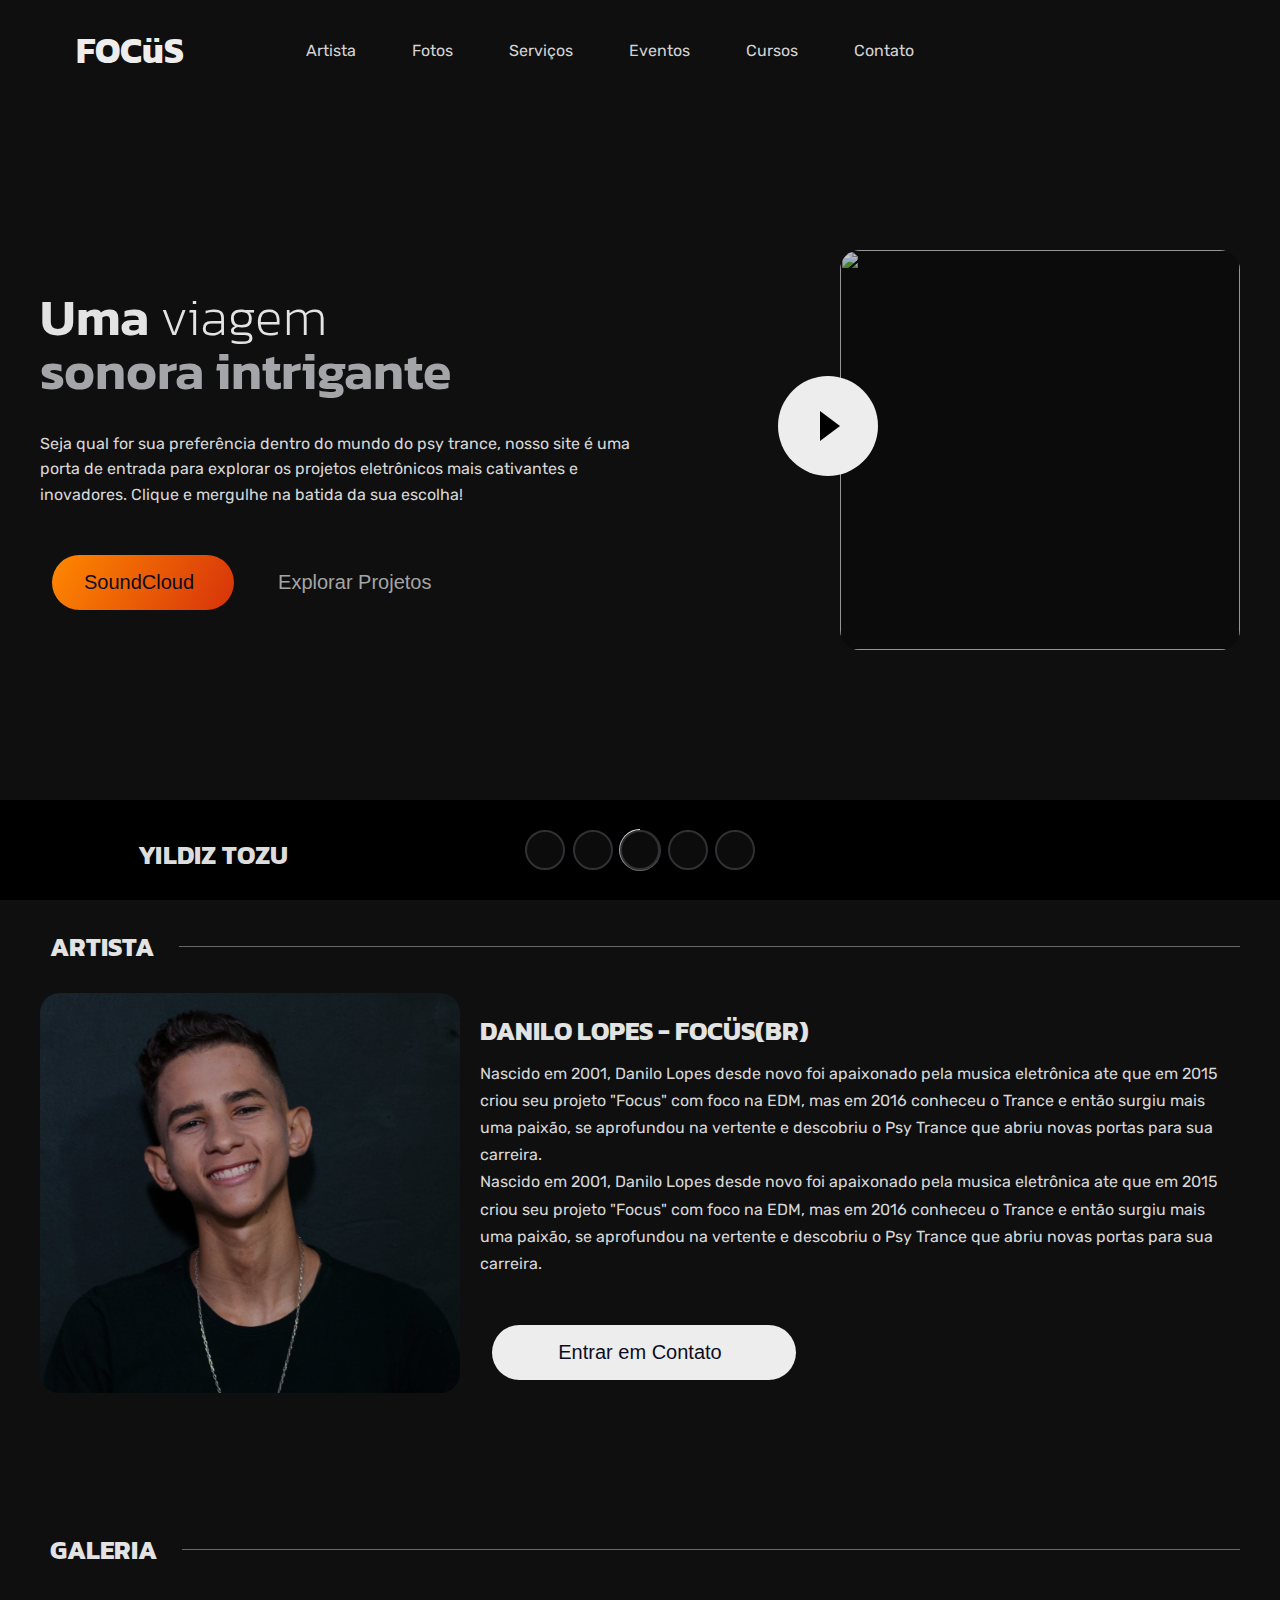
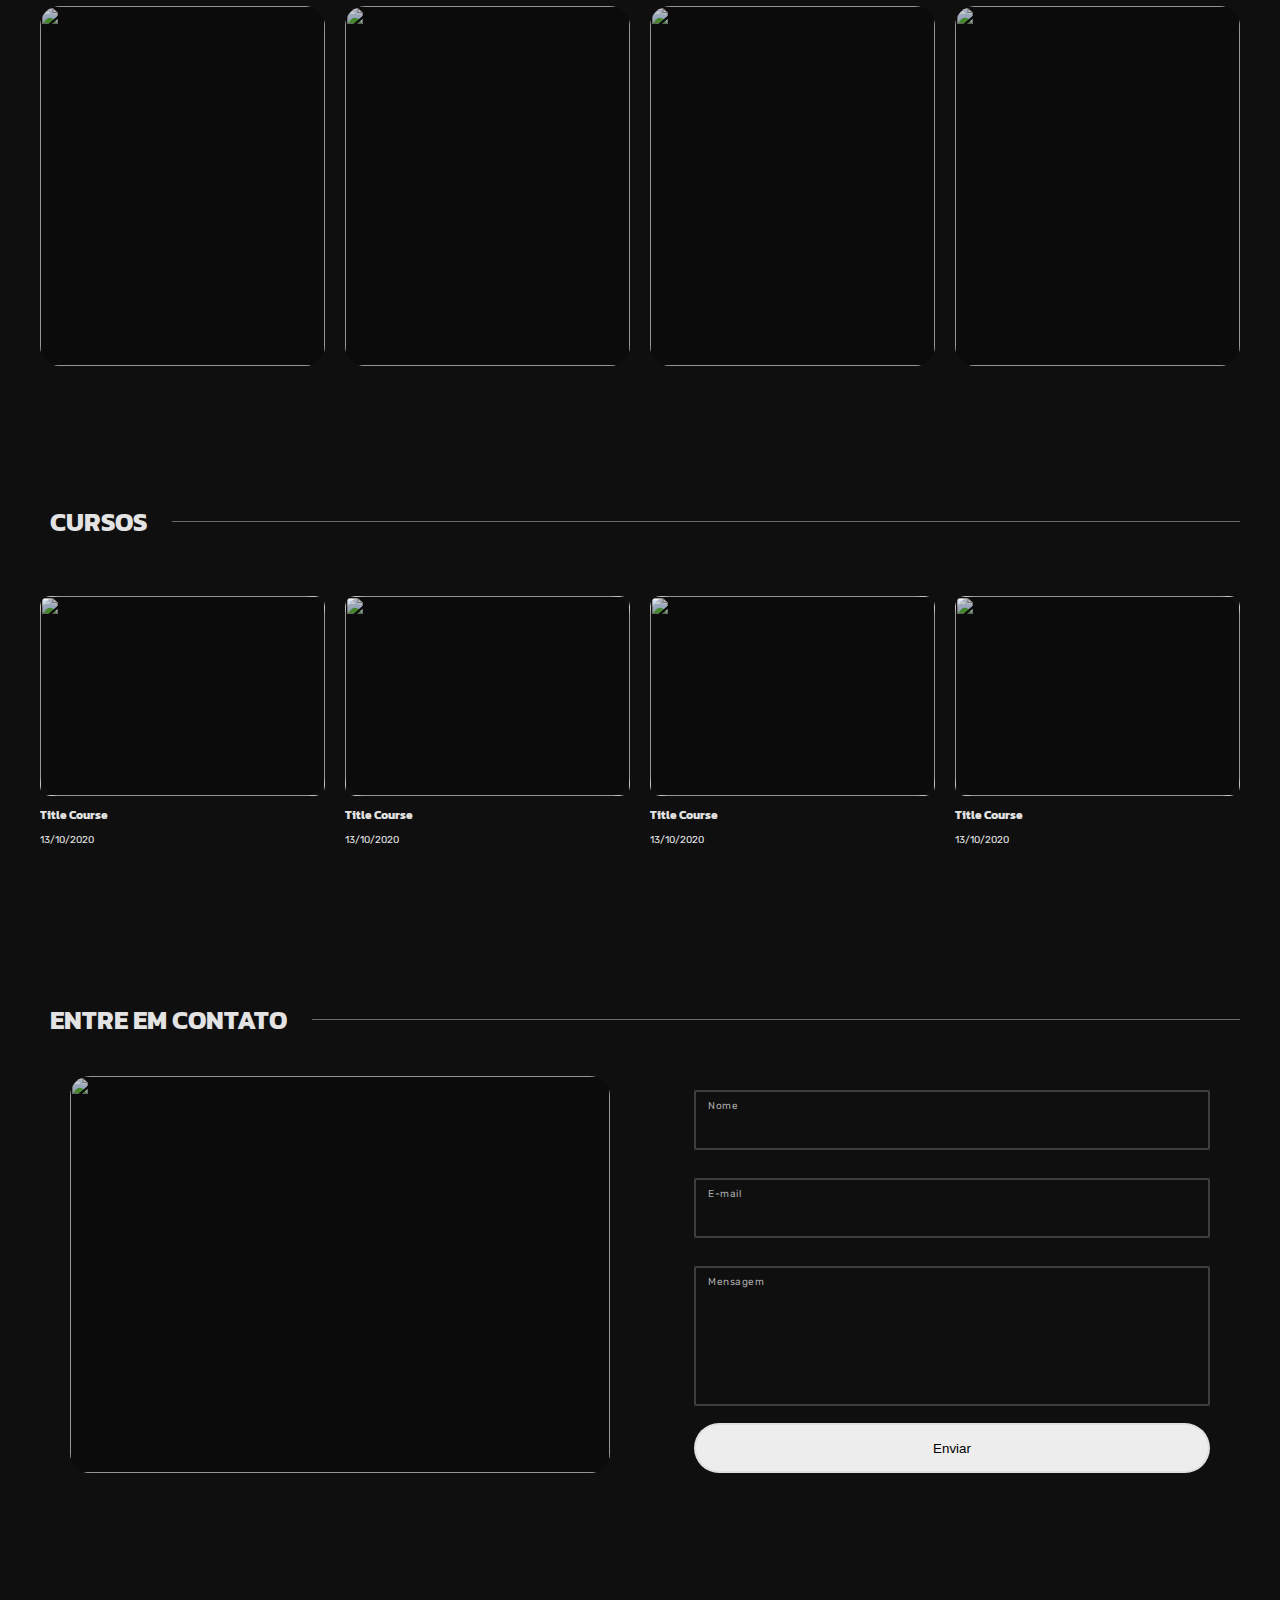
==== index.html @ 2647a2e7 "primeiro commit tamanhos responsivos" ====
<!DOCTYPE html>
<html lang="en">

<head>
    <meta charset="UTF-8">
    <meta name="viewport" content="width=device-width, initial-scale=1.0">
    <link rel="preconnect" href="https://fonts.googleapis.com">
    <link rel="preconnect" href="https://fonts.gstatic.com" crossorigin>
    <link href="https://fonts.googleapis.com/css2?family=Kanit:wght@300;400;600;700&family=Rubik:wght@300;400;500;700&display=swap" rel="stylesheet">
    <link rel="stylesheet" href="assets/css/app.css">
    <script src="/assets/js/script.js" defer></script>
    <script src="/assets/js/script-slide.js" defer></script>
    <script src="/assets/js/script-player.js" defer></script>
    <script src="/assets/js/script-testimonials.js" defer></script>
    <script src="/assets/js/script-nav.js" defer></script>
    <script src="/assets/js/script-input-animation.js" defer></script>
    <script src="/assets/js/script-hero.js" defer></script>

    <title>Focus BR</title>
</head>

<body class="active-load">

    <!-- <div class="container-load">
        <div class="wave"></div>
        <div class="wave"></div> 
        <div class="wave"></div>
    </div> -->

    <header>
        <nav class="menu">
            <div class="logo">FOCüS</div>
            <div class="hamburger">
                <div class="line1"></div>
                <div class="line2"></div>
                <div class="line3"></div>
            </div>
            <ul class="nav-links">
                <li><a href="#about">Artista</a></li>
                <li><a href="#gallery">Fotos</a></li>
                <li><a href="#services">Serviços</a></li>
                <li><a href="#">Eventos</a></li>
                <li><a href="#course">Cursos</a></li>
                <!-- <li><a href="#testimonials">Testemunhos</a></li> -->
                <li><a href="#form">Contato</a></li>
            </ul>
            <ul class="social-icons">
                <li>
                    <a href="#"><ion-icon class="btn-style" name="logo-instagram"></ion-icon></a>
                </li>
                <li>
                    <a href="#"><ion-icon class="btn-style" name="logo-facebook"></ion-icon></a>
                </li>
                <li>
                    <a href="#"><ion-icon class="btn-style" name="logo-youtube"></ion-icon></a>
                </li>
                <li>
                    <a href="#"><ion-icon class="btn-style" name="logo-soundcloud"></ion-icon></a>
                </li>
            </ul>
        </nav>

        <div class="hero">
            <div class="hero__inner">
                <h1 class="hero__heading">Uma <span class="hero--highlight">viagem</span> <br /> <span
                        style="color: #a3a5a8;">sonora intrigante</span></h1>
                <p class="hero__content">
                    Seja qual for sua preferência dentro do mundo do psy trance, 
                    nosso site é uma porta de entrada para explorar os projetos
                    eletrônicos mais cativantes e inovadores. Clique e mergulhe na batida da sua escolha!
                </p>
                <div class="buttons__hero">
                    <button class="hero__btn btn-style" style="background: linear-gradient(120deg, #ff8800, #e8360aea);">SoundCloud <ion-icon style="font-size: 1.6em;" name="logo-soundcloud"></ion-icon></button>
                    <button class="hero__btn btn_dark btn-style">Explorar Projetos<ion-icon
                            name="arrow-forward-outline"></ion-icon></button>
                </div>
            </div>

            <div class="container-video">
                <div class="video">
                    <figure>
                        <img src="https://i1.sndcdn.com/avatars-JJwzoFWOmWrNfG69-eHkZjg-t500x500.jpg" width="400"
                            height="400" alt="">
                    </figure>
                    <div class="player-wrapper">
                        <div class="player-icon">
                            <div class="triangle"></div>
                        </div>
                    </div>
                </div>
            </div>

            <!-- <figure>
                <img src="/assets/img/client-2.jpg" width="310" height="480" alt="">
            </figure>
            <figure>
                <img src="/assets/img/client-4.jpg" width="310" height="480" alt="">
            </figure> -->

        </div>

    </header>

    <main>
        <section id="about">
            <h2 class="title_section">Artista</h2>
            <div class="container-about">
                <figure>
                    <img src="./assets/img/client-6.jpg" width="200" height="200" alt="Foto do artista">
                </figure>
                <article>
                    <h2>Danilo Lopes - FOCüS(br)</h2>
                    <p>
                        Nascido em 2001, Danilo Lopes desde novo foi apaixonado pela musica eletrônica ate que em 2015
                        criou seu projeto "Focus" com foco na EDM, mas em 2016 conheceu o Trance e então surgiu mais uma
                        paixão, se aprofundou na vertente e descobriu o Psy Trance que abriu novas portas para sua
                        carreira.
                    </p>
                    <p>
                        Nascido em 2001, Danilo Lopes desde novo foi apaixonado pela musica eletrônica ate que em 2015
                        criou seu projeto "Focus" com foco na EDM, mas em 2016 conheceu o Trance e então surgiu mais uma
                        paixão, se aprofundou na vertente e descobriu o Psy Trance que abriu novas portas para sua
                        carreira.
                    </p>
                    <div class="container-button">
                        <button class="button-x btn-dark btn-style">Entrar em Contato <ion-icon name="arrow-forward-outline"></ion-icon></button>
                    </div>
                </article>
            </div>
        </section>
        <section id="gallery">
            <h2 class="title_section">Galeria</h2>
            <div class="slider slider3" role="region" aria-roledescription="carousel" aria-label="Last news">
                <!-- <button class="slider-btn prev" aria-hidden="true" tabindex="-1" aria-label="button previous"><ion-icon
                        name="chevron-back-circle-sharp"></ion-icon></button>
                <button class="slider-btn next" aria-hidden="true" tabindex="-1" aria-label="button next"><ion-icon
                        name="chevron-forward-circle-sharp"></ion-icon></button> -->
                <ul class="slider-content">
                    <li class="item" aria-label="1 of 6">
                        <figure>
                            <img width="200" height="300"
                                src="https://yandex-images.clstorage.net/pj53Hx139/62a749QGyj/[base64]"
                                alt="">
                        </figure>
                    </li>
                    <li class="item" aria-label="2 of 6">
                        <figure>

                            <img width="200" height="300"
                                src="https://yandex-images.clstorage.net/pj53Hx139/62a749QGyj/[base64]"
                                alt="">
                        </figure>
                    </li>
                    <li class="item" aria-label="3 of 6">
                        <figure>

                            <img width="200" height="300"
                                src="https://avatars.mds.yandex.net/i?id=935db3e8f5abe9a3d65f6b3a903ea8ee4c1c57ba-8310601-images-thumbs&n=13"
                                alt="">
                        </figure>
                    </li>
                    <li class="item" aria-label="4 of 6">
                        <figure>

                            <img width="200" height="300"
                                src="https://yandex-images.clstorage.net/pj53Hx139/62a749QGyj/[base64]"
                                alt="">
                        </figure>
                    </li>
                    <li class="item" aria-label="5 of 6">
                        <figure>

                            <img width="200" height="300"
                                src="https://yandex-images.clstorage.net/pj53Hx139/62a749QGyj/[base64]"
                                alt="">
                        </figure>
                    </li>
                    <li class="item" aria-label="6 of 6">
                        <figure>

                            <img width="200" height="300"
                                src="https://avatars.mds.yandex.net/i?id=935db3e8f5abe9a3d65f6b3a903ea8ee4c1c57ba-8310601-images-thumbs&n=13"
                                alt="">
                        </figure>
                    </li>
                </ul>
            </div>
        </section>
        <!-- <section id="services">
            <h2 class="title_section">Serviços</h2>
            <ul class="container-services">
                <li class="card">
                    Mix digital
                </li>
                <li class="card">
                    Mix Colaborativa
                </li>
                <li class="card">
                    Masterização
                </li>
                <li class="card">
                    Produção Musical
                </li>
                <li class="card">
                    Aulas de DJ
                </li>
                <li class="card">
                    Eventos Corporativos
                </li>
                <li class="card">
                    DJ de Clubes
                </li>
            </ul>

            <div class="container-soundcloud">
                <div class="soundcloud-wrapper">
                    <iframe width="100%" height="166" scrolling="no" frameborder="no" allow="autoplay" src="https://w.soundcloud.com/player/?url=https%3A//api.soundcloud.com/tracks/11072274&color=%23ff5500&auto_play=false&hide_related=false&show_comments=true&show_user=true&show_reposts=false&show_teaser=true"></iframe><div style="font-size: 10px; color: #cccccc;line-break: anywhere;word-break: normal;overflow: hidden;white-space: nowrap;text-overflow: ellipsis; font-family: Interstate,Lucida Grande,Lucida Sans Unicode,Lucida Sans,Garuda,Verdana,Tahoma,sans-serif;font-weight: 100;"><a href="https://soundcloud.com/rfkorec" title="bobby.korec" target="_blank" style="color: #cccccc; text-decoration: none;">bobby.korec</a> · <a href="https://soundcloud.com/rfkorec/human-being-being-human" title="Human Being Being Human" target="_blank" style="color: #cccccc; text-decoration: none;">Human Being Being Human</a></div>
                </div>
                <div class="soundcloud-wrapper">
                    <iframe width="100%" height="166" scrolling="no" frameborder="no" allow="autoplay" src="https://w.soundcloud.com/player/?url=https%3A//api.soundcloud.com/tracks/11072274&color=%23ff5500&auto_play=false&hide_related=false&show_comments=true&show_user=true&show_reposts=false&show_teaser=true"></iframe><div style="font-size: 10px; color: #cccccc;line-break: anywhere;word-break: normal;overflow: hidden;white-space: nowrap;text-overflow: ellipsis; font-family: Interstate,Lucida Grande,Lucida Sans Unicode,Lucida Sans,Garuda,Verdana,Tahoma,sans-serif;font-weight: 100;"><a href="https://soundcloud.com/rfkorec" title="bobby.korec" target="_blank" style="color: #cccccc; text-decoration: none;">bobby.korec</a> · <a href="https://soundcloud.com/rfkorec/human-being-being-human" title="Human Being Being Human" target="_blank" style="color: #cccccc; text-decoration: none;">Human Being Being Human</a></div>
                </div>
                <div class="soundcloud-wrapper">
                    <iframe width="100%" height="166" scrolling="no" frameborder="no" allow="autoplay" src="https://w.soundcloud.com/player/?url=https%3A//api.soundcloud.com/tracks/11072274&color=%23ff5500&auto_play=false&hide_related=false&show_comments=true&show_user=true&show_reposts=false&show_teaser=true"></iframe><div style="font-size: 10px; color: #cccccc;line-break: anywhere;word-break: normal;overflow: hidden;white-space: nowrap;text-overflow: ellipsis; font-family: Interstate,Lucida Grande,Lucida Sans Unicode,Lucida Sans,Garuda,Verdana,Tahoma,sans-serif;font-weight: 100;"><a href="https://soundcloud.com/rfkorec" title="bobby.korec" target="_blank" style="color: #cccccc; text-decoration: none;">bobby.korec</a> · <a href="https://soundcloud.com/rfkorec/human-being-being-human" title="Human Being Being Human" target="_blank" style="color: #cccccc; text-decoration: none;">Human Being Being Human</a></div>
                </div>
            </div>
                
        </section> -->
        <section id="course">
            <h2 class="title_section">Cursos</h2>
            <div class="slider slider3" role="region" aria-roledescription="carousel" aria-label="Last news">
                <!-- <button class="slider-btn prev" aria-hidden="true" tabindex="-1">prev</button>
                <button class="slider-btn next" aria-hidden="true" tabindex="-1">next</button> -->

                <ul class="slider-content course-container">
                    <li class="item" aria-label="1 of 6">
                        <article>
                            <figure>
                                <img width="200" height="200"
                                    src="https://avatars.mds.yandex.net/i?id=c62df55b1a5e0a82f8c225674fa27aefe790eb3e-8281979-images-thumbs&n=13"
                                    alt="">
                            </figure>
                            <h3>Title Course</h3>
                            <span class="data-course">13/10/2020</span>
                        </article>
                    </li>
                    <li class="item" aria-label="2 of 6">
                        <article>
                            <figure>
                                <img width="200" height="200"
                                    src="https://avatars.mds.yandex.net/i?id=3c0291b81a78611c1c696ed3cbf807998c2af15e-10918338-images-thumbs&n=13"
                                    alt="">
                            </figure>
                            <h3>Title Course</h3>
                            <span class="data-course">13/10/2020</span>
                        </article>
                    </li>
                    <li class="item" aria-label="3 of 6">
                        <article>
                            <figure>
                                <img width="200" height="200"
                                    src="https://yandex-images.clstorage.net/pj53Hx139/62a749QGyj/[base64]"
                                    alt="">
                            </figure>
                            <h3>Title Course</h3>
                            <span class="data-course">13/10/2020</span>
                        </article>
                    </li>
                    <li class="item" aria-label="4 of 6">
                        <article>
                            <figure>
                                <img width="200" height="200"
                                    src="https://avatars.mds.yandex.net/i?id=c62df55b1a5e0a82f8c225674fa27aefe790eb3e-8281979-images-thumbs&n=13"
                                    alt="">
                            </figure>
                            <h3>Title Course</h3>
                            <span class="data-course">13/10/2020</span>
                        </article>
                    </li>
                    <li class="item" aria-label="5 of 6">
                        <article>
                            <figure>
                                <img width="200" height="200"
                                    src="https://yandex-images.clstorage.net/pj53Hx139/62a749QGyj/[base64]"
                                    alt="">
                            </figure>
                            <h3>Title Course</h3>
                            <span class="data-course">13/10/2020</span>
                        </article>
                    </li>
                    <li class="item" aria-label="6 of 6">
                        <article>
                            <figure>
                                <img width="200" height="200"
                                    src="https://avatars.mds.yandex.net/i?id=3c0291b81a78611c1c696ed3cbf807998c2af15e-10918338-images-thumbs&n=13"
                                    alt="">
                            </figure>
                            <h3>Title Course</h3>
                            <span class="data-course">13/10/2020</span>
                        </article>
                    </li>
                </ul>
            </div>
        </section>
        <section id="form">
            <h2 class="title_section">Entre em Contato</h2>
            <div class="container-form">
                <div class="form-image">
                    <figure>
                        <img src="https://avatars.mds.yandex.net/i?id=90bbfa049795d94f9d8af200f7881a74dd8b6966-9068434-images-thumbs&n=13"
                            alt="">
                    </figure>
                </div>
                <div class="form-content">
                    <form action="">
                        <div class="content-input input-effect">
                            <input class="effect" type="text">
                            <label>Nome</label>
                            <span class="focus-border">
                                <i></i>
                            </span>
                        </div>
                        <div class="content-input input-effect">
                            <input class="effect" type="text">
                            <label>E-mail</label>
                            <span class="focus-border">
                                <i></i>
                            </span>
                        </div>
                        <div class="content-input input-effect">
                            <textarea class="effect"></textarea>
                            <label>Mensagem</label>
                            <span class="focus-border">
                                <i></i>
                            </span>
                        </div>
                        <button class="btn-style" type="submit">Enviar</button>
                    </form>
                </div>
            </div>
        </section>
        <!-- <section id="testimonials">
            <h2 class="title_section">Testemunhos</h2>
            <div class="container-testimonial">
                <div class="slide">
                    <figure><img
                            src="https://avatars.mds.yandex.net/i?id=b426f30dde9da6914983a22b9879bb5ed430da07-9097381-images-thumbs&n=13"
                            width="100" height="100" alt=""></figure>
                    <div class="content-testimonial">
                        <p>
                            "Lorem ipsum dolor, sit amet consectetur adipisicing elit. Adipisci cupiditate eligendi
                            veritatis ducimus corrupti sapiente error in ipsam consequatur quod molestiae ut, corporis
                            autem voluptate similique magnam. Veniam, dolore maiores!"
                        </p>
                        <h4>kevin beacon</h4>
                    </div>
                </div>
        
                <div class="slide">
                    <figure><img
                            src="https://avatars.mds.yandex.net/i?id=b426f30dde9da6914983a22b9879bb5ed430da07-9097381-images-thumbs&n=13"
                            width="100" height="100" alt=""></figure>
                    <div class="content-testimonial">
                        <p>
                            " Adipisci cupiditate eligendi veritatis ducimus corrupti sapiente error Lorem ipsum dolor,
                            sit amet consectetur adipisicing elit. in ipsam consequatur quod molestiae utilique magnam.
                            Veniam, dolore maiores!"
                        </p>
                        <h4>taylor beacon</h4>
                    </div>
                </div>
        
                <div class="slide">
                    <figure><img
                            src="https://avatars.mds.yandex.net/i?id=b426f30dde9da6914983a22b9879bb5ed430da07-9097381-images-thumbs&n=13"
                            width="100" height="100" alt=""></figure>
                    <div class="content-testimonial">
                        <p>
                            "Lorem ipsum dolor, sit amet erque magnam. Veniam, dolore maiores consectetur adipisicing
                            elerque magnam. Veniam, dolore maioresit. Adipisci cupiditate eligendi veritatis ducimus
                            corrupti sapiente erque magnam. Veniam, dolore maiores!"
                        </p>
                        <h4>rato beacon</h4>
                    </div>
                </div>
        
                <div class="action">
                    <button class="btn-style" type="button" onclick="previous()">Previous</button>
                    <button class="btn-style" type="button" onclick="next()">Next</button>
                </div>
        
            </div>
        </section> -->
    </main>

    <!-- Player audio -->
    <div class="music-body-wrapper">
        <div class="music-body">
            <audio src="https://raw.githubusercontent.com/ustabasiibrahim/music-player/master/assets/music/1.mp3"
                id="audio"></audio>

            <div class="music-progress">
                <div class="progress-bar">
                    <span class="progress-line"></span>
                    <input type='range' min='0' max='100' value='0' class="progress" id="progress" />
                </div>
                <div class="duration">
                    <span class="current-time">00:00</span>
                    <span class="duration-time">00:00</span>
                </div>
            </div>

            <div class="music-controls">

                <div class="left-bar-container">
                    <!-- <figure class="music-img">
                    <img src="" id="img" alt="">
                </figure> -->
                    <div class="music-info">
                        <h2 id="title">Yıldız Tozu</h2>
                    </div>
                </div>

                <div class="container-controls">

                    <div class="button-row">
                        <button class="button | button--toggle" id="repeat">
                            <ion-icon name="shuffle-outline"></ion-icon>
                        </button>
                        <button class="prevbtn button" id="prevbtn">
                            <ion-icon name="play-skip-back-sharp"></ion-icon>
                        </button>
                        <button class="playpause button--play is-active button" id="playpause">
                            <ion-icon class="fa-play" id="playpause-btn" name="play-sharp"></ion-icon>
                        </button>
                        <button class="nextbtn button" id="nextbtn">
                            <ion-icon name="play-skip-forward-sharp"></ion-icon>
                        </button>
                        <button class="button | button--toggle" id="refresh">
                            <ion-icon name="refresh-sharp"></ion-icon>
                        </button>
                    </div>

                </div>

                <div class="right-bar-container">
                    <div class="container-volume">
                        <button class="volume" id="volume">
                            <ion-icon name="volume-high-sharp"></ion-icon>
                        </button>
                        <div class="layer">
                            <div class="volume-slider">
                                <span class="bar"></span>
                                <input type='range' min='0.01' max='1' value='1' step='0.01' class="volumerange" />
                            </div>
                        </div>
                    </div>
                    <button class="like" id="like">
                        <ion-icon name="heart-outline"></ion-icon>
                    </button>
                    <button class="list" id="list">
                        <ion-icon name="menu-sharp"></ion-icon>
                    </button>
                    <button id="closeList">
                        <ion-icon name="close-outline"></ion-icon>
                    </button>
                </div>

            </div>

            <div class="songs-list" id="songs-list"></div>
        </div>
    </div>

    <!-- Player video -->
    <div id="player-video-modal">
        <div class="container-button-close">
            <button id="close-video">
                <ion-icon name="close-outline"></ion-icon>
            </button>
        </div>
    </div>

    <script type="module" src="https://unpkg.com/ionicons@7.1.0/dist/ionicons/ionicons.esm.js"></script>
    <script nomodule src="https://unpkg.com/ionicons@7.1.0/dist/ionicons/ionicons.js"></script>

</body>

</html>
---- assets/css/app.css ----
*,
*::before,
*::after {
  margin: 0;
  padding: 0;
  box-sizing: inherit;
}

/* estilizando scrollbar */
::-webkit-scrollbar-track {
  background-color: #151516;
}

::-webkit-scrollbar {
  width: 6px;
}

::-webkit-scrollbar-thumb {
  background-color: rgba(109, 109, 109, 0.4862745098);
  border-radius: 22px;
}

:root {
  --color-text-primary: rgb(180, 188, 208);
  --color-text-secondary: rgb(255, 255, 255);
  --color-background-primary: rgb(24, 24, 27);
  --color-background-secondary: rgb(34, 35, 38);
}
:root :has(.theme-toggle input:checked) {
  --color-text-primary: rgb(105, 105, 105);
  --color-text-secondary: rgb(0, 0, 0);
  --color-background-primary: rgb(242, 247, 249);
  --color-background-secondary: rgb(255, 255, 255);
}

body {
  font-family: "Rubik", sans-serif;
  font-weight: 400;
  color: #e3e3e3;
  background-color: #0f0f0f;
}
body p {
  font-size: 1.6rem;
  font-weight: 400;
  color: #d6d6d6;
}
body h2 {
  font-size: 2.6rem;
  line-height: 1.2em;
  text-transform: uppercase;
}
body h1, body h2, body h3, body h4, body h5, body h6 {
  font-family: "Kanit", sans-serif;
}
body .button-x {
  width: 40%;
  font-size: 2rem;
  background-color: #ededed;
  color: #0d0c22;
  outline: none;
  border: none;
  border-radius: 50px;
  padding: 1.6rem 3.2rem;
  margin-top: 4.8rem;
  margin-left: 12px;
  cursor: pointer;
  font-weight: 400;
  display: flex;
  align-items: center;
  justify-content: center;
}
body .button-x ion-icon {
  margin-left: 8px;
}

html {
  box-sizing: border-box;
  font-size: 50%;
  scroll-behavior: smooth;
  scroll-padding-top: 90px;
}
@media only screen and (min-width: 37.5em) {
  html {
    font-size: 56.25%;
  }
}
@media only screen and (min-width: 56.25em) {
  html {
    font-size: 62.5%;
  }
}

main {
  max-width: 1200px;
  margin: auto;
  overflow-x: hidden;
  margin-bottom: 6em;
}
main section {
  margin-bottom: 12em;
}

#text {
  min-height: 70vh;
  display: flex;
  align-items: center;
  justify-content: center;
}
#text p {
  max-width: 1000px;
  text-align: center;
  font-size: 2.8rem;
  line-height: 2em;
  color: #a4a4a4;
}

.title_section {
  margin: 10px;
  padding: 0.8em 0;
  position: relative;
  display: flex;
  width: 100%;
  align-items: center;
  justify-content: center;
}
.title_section::after {
  content: "";
  border-top-width: 0.125rem;
  border-top: 1px solid #696969;
  margin: 0 0 0 2.5rem;
  flex: 1 0 20px;
  width: 90%;
}

section {
  margin-bottom: 24em;
}

figure {
  width: 400px;
  height: 400px;
  position: relative;
}
figure img {
  width: 100%;
  height: 100%;
  border-radius: 2rem;
  position: relative;
}

figure::after {
  content: "";
  position: absolute;
  top: 0;
  right: 0;
  left: 0;
  width: 100%;
  height: 100%;
  background-color: rgba(0, 0, 0, 0.2235294118);
  border-radius: 2rem;
}

.content-input {
  float: left;
  width: 100%;
  margin: 14px 0;
  position: relative;
}

input[type=text] {
  font: 15px/24px "Lato", Arial, sans-serif;
  color: #333;
  width: 100%;
  box-sizing: border-box;
  letter-spacing: 1px;
}

.effect {
  border: 1px solid #ccc;
  padding: 7px 14px;
  transition: 0.4s;
  background: transparent;
}

.effect ~ .focus-border:before,
.effect ~ .focus-border:after {
  content: "";
  position: absolute;
  top: 0;
  left: 0;
  width: 0;
  height: 2px;
  background-color: #ccc;
  transition: 0.3s;
}

.effect ~ .focus-border:after {
  top: auto;
  bottom: 0;
  left: auto;
  right: 0;
}

.effect ~ .focus-border i:before,
.effect ~ .focus-border i:after {
  content: "";
  position: absolute;
  top: 0;
  left: 0;
  width: 2px;
  height: 0;
  background-color: rgba(141, 141, 141, 0.9294117647);
  transition: 0.4s;
}

.effect ~ .focus-border i:after {
  left: auto;
  right: 0;
  top: auto;
  bottom: 0;
}

.effect:focus ~ .focus-border:before,
.effect:focus ~ .focus-border:after,
.has-content.effect ~ .focus-border:before,
.has-content.effect ~ .focus-border:after {
  width: 100%;
  transition: 0.3s;
}

.effect:focus ~ .focus-border i:before,
.effect:focus ~ .focus-border i:after,
.has-content.effect ~ .focus-border i:before,
.has-content.effect ~ .focus-border i:after {
  height: 100%;
  transition: 0.4s;
}

.effect ~ label {
  position: absolute;
  left: 14px;
  width: 100%;
  top: 10px;
  color: #aaa;
  transition: 0.3s;
  z-index: -1;
  letter-spacing: 0.5px;
}

.effect:focus ~ label,
.has-content.effect ~ label {
  top: -18px;
  left: 0;
  font-size: 12px;
  color: #ccc;
  transition: 0.3s;
}

.btn-style {
  transition: all 0.35s;
  position: relative;
}
.btn-style:hover {
  transform: translateY(-0.2em);
}
.btn-style::before {
  width: 100%;
  height: 1em;
  position: absolute;
  left: 0;
  bottom: -1.35em;
  opacity: 0;
  transition: all 0.65s;
  content: "";
}

/* .active-load {
  overflow: hidden;
}

.active-load .container-load {
  background-color: #0f0f0f;
  min-height: 100vh;
  display: flex;
  justify-content: center;
  align-items: center;
  position: absolute;
  z-index: 200;
  height: 100%;
  width: 100%;
}

.active-load .wave {
  width: 0.78rem;
  height: 4.8rem;
  background: #f0f0f0;
  border-radius: 12px;
  margin-left: 0.875rem;
  animation: bar-loading 0.4s infinite alternate;
}

.active-load div:nth-child(2) {
  animation-delay: -0.2s;
}

.active-load div:nth-child(3) {
  animation-delay: -0.2s;
}

@keyframes bar-loading {
  0% {
    transform: scaleY(0.5);
  }

  100% {
    transform: scaleY(1);
  }
} */

nav {
  height: 10rem;
  width: 100%;
  font-weight: 600;
  display: flex;
  justify-content: space-between;
  align-items: center;
  position: fixed;
  top: 0;
  left: 0;
  right: 0;
  background-color: #0f0f0f;
  z-index: 100;
}
@media only screen and (min-width: 75em) {
  nav {
    width: 120rem;
    margin: 0 auto;
  }
}
nav ul {
  list-style-type: none;
  display: flex;
}
nav ul li a {
  font-size: 0.8em;
  font-weight: 200;
  text-decoration: none;
  color: #d3d3d3;
}
nav ul li a:hover {
  color: #f0f0f0;
}

/*Styling Links*/
.nav-links {
  width: 60%;
  display: flex;
  list-style: none;
  padding: 0 0.7vw;
  justify-content: space-evenly;
  align-items: center;
  text-transform: capitalize;
}
.nav-links li {
  display: flex;
  align-items: center;
  position: relative;
}
.nav-links li a {
  margin: 0 0.7vw;
  font-size: 1.6rem;
  font-weight: 400;
}
.nav-links li a:hover {
  color: #ededed;
}
.nav-links li a::before {
  content: "";
  display: block;
  height: 2px;
  width: 0%;
  background-color: #ededed;
  position: absolute;
  transition: all ease-in-out 250ms;
  bottom: -8px;
}
.nav-links li a:hover::before {
  width: 80%;
}

.social-icons {
  display: flex;
  justify-content: center;
  width: 20%;
  display: flex;
  list-style-type: none;
}
.social-icons li {

  padding-left: 2rem;
}
.social-icons li ion-icon {
  font-size: 2.6rem;
  color: #cecece;
}
.social-icons li ion-icon:hover {
  color: #f2f2f2;
  transition: 0.8s;
}

/*Styling Hamburger Icon*/
.hamburger div {
  width: 30px;
  height: 3px;
  background: #f2f5f7;
  margin: 5px;
  transition: all 0.3s ease;
}

.hamburger {
  display: none;
}

/*Stying for small screens*/
@media screen and (max-width: 800px) {
  nav {
    position: fixed;
    z-index: 3;
    height: 9rem;
  }
  nav .social-icons{
    display: none;
  }
  .hamburger {
    display: block;
    position: absolute;
    cursor: pointer;
    right: 5%;
    top: 50%;
    transform: translate(-5%, -50%);
    z-index: 2;
    transition: all 0.7s ease;
  }
  .nav-links {
    position: fixed;
    background: #18181b;
    height: 100vh;
    width: 100%;
    flex-direction: column;
    clip-path: circle(50px at 90% -20%);
    -webkit-clip-path: circle(50px at 90% -10%);
    transition: all 1s ease-out;
    pointer-events: none;
  }
  .nav-links.open {
    clip-path: circle(1000px at 90% -10%);
    -webkit-clip-path: circle(1000px at 90% -10%);
    pointer-events: all;
  }
  .nav-links li {
    opacity: 0;
  }
  .nav-links li:nth-child(1) {
    transition: all 0.5s ease 0.2s;
  }
  .nav-links li:nth-child(2) {
    transition: all 0.5s ease 0.4s;
  }
  .nav-links li:nth-child(3) {
    transition: all 0.5s ease 0.6s;
  }
  .nav-links li:nth-child(4) {
    transition: all 0.5s ease 0.7s;
  }
  .nav-links li:nth-child(5) {
    transition: all 0.5s ease 0.8s;
  }
  .nav-links li:nth-child(6) {
    transition: all 0.5s ease 0.9s;
    margin: 0;
  }
  .nav-links li:nth-child(7) {
    transition: all 0.5s ease 1s;
    margin: 0;
  }
  li.fade {
    opacity: 1;
  }
}
/*Animating Hamburger Icon on Click*/
.toggle .line1 {
  transform: rotate(-45deg) translate(-5px, 6px);
}

.toggle .line2 {
  transition: all 0.7s ease;
  width: 0;
}

.toggle .line3 {
  transform: rotate(45deg) translate(-5px, -6px);
}

header {
  padding: 0 2rem;
  min-height: 100vh;
  position: relative;
}
header .btn-call {
  font-size: 1.2rem;
  border: 2px solid rgba(232, 232, 232, 0.5882352941);
  background-color: transparent;
  color: #c7c7c7;
  outline: none;
  border-radius: 50px;
  padding: 1.2rem 2.8rem;
  cursor: pointer;
  font-weight: 400;
  display: flex;
  align-items: center;
  justify-content: center;
}
header .btn-call ion-icon {
  margin-left: 6px;
}
header .logo {
  text-align: center;
  width: 15%;
  font-size: 3.6rem;
  font-weight: 700;
  color: #ededed;
  font-family: "Kanit", sans-serif;
}
header .hero {
  width: 100%;
  position: absolute;
  top: 50%;
  transform: translate(0, -50%);
  display: flex;
  justify-content: space-between;
  align-items: center;
}
@media only screen and (min-width: 75em) {
  header .hero {
    width: 120rem;
    left: 50%;
    transform: translate(-50%, -50%);
  }
}
@media only screen and (min-width: 37.5em) {
  header .hero__inner {
    width: 75%;
  }
}
@media only screen and (min-width: 56.25em) {
  header .hero__inner {
    width: 50%;
  }
}
header .hero__heading {
  font-size: 5.2rem;
  font-weight: 600;
  line-height: 1.05;
  margin-bottom: 3.2rem;
}
header .hero--highlight {
  font-weight: 200;
}
header .hero__content {
  line-height: 1.6;
}
header .hero .buttons__hero {
  display: flex;
}
header .hero__btn {
  font-size: 2rem;
  background-color: #ededed;
  color: #0d0c22;
  outline: none;
  border: none;
  border-radius: 50px;
  padding: 1.6rem 3.2rem;
  margin-top: 4.8rem;
  margin-left: 12px;
  cursor: pointer;
  font-weight: 400;
  display: flex;
  align-items: center;
  justify-content: center;
}
header .hero__btn ion-icon {
  margin-left: 8px;
}
header .hero .btn_dark {
  background-color: transparent;
  color: #a4a4a4;
}
@media screen and (max-width: 1040px) {
  header .hero {
    max-width: 900px;
    left: 0;
    right: 0;
    margin: 30px auto;
  }
}
@media screen and (max-width: 768px) {
  header .hero {
    padding: 20px;
    max-width: 100%;
  }
  header .hero figure {
    width: 200px;
    height: 420px;
  }
  header .hero__heading {
    font-size: 5rem;
    margin-bottom: 3rem;
  }
}
@media screen and (max-width: 768px) {
  header .hero h1,
header .hero p {
    text-align: center;
  }
  header .hero figure {
    display: none;
  }
  header .hero__heading {
    font-size: 4rem;
  }
}
@media screen and (max-width: 500px) {
  header .buttons__hero {
    flex-direction: column;
  }
}

:root {
  --ctr-width: 800px;
  --ctr-offset: 6rem;
  --gap: 4rem;
}

.container {
  max-width: var(--ctr-width);
  margin-right: auto;
  margin-left: auto;
  padding-left: var(--ctr-offset);
  padding-right: var(--ctr-offset);
  margin: 0 auto;
}

.intro {
  font-size: 22px;
  margin-bottom: 20px;
}

.layout-sidebar {
  display: grid;
  grid-template-columns: 1fr 4fr;
}
.layout-sidebar .sidebar {
  background: #ccc;
  z-index: 10;
}

/* slider core */
.slider {
  --nb: 1;
  --padding-left: 0;
}
.slider .slider-content {
  overflow-y: hidden;
  overflow-x: scroll;
  display: grid;
  justify-content: start;
  grid-gap: var(--gap);
  -ms-overflow-style: none;
  scrollbar-width: none;
  -webkit-overflow-scrolling: touch;
}
.slider .slider-content::-webkit-scrollbar {
  display: none;
}
.slider .slider-content.touchable {
  scroll-snap-type: x mandatory;
}
.slider .slider-content.touchable .item {
  scroll-snap-align: start;
  scroll-margin: var(--ctr-left);
}
.slider .slider-content.onswipe {
  cursor: grab;
  user-select: none;
}
.slider .slider-content.onswipe a,
.slider .slider-content.onswipe button {
  pointer-events: none;
}
.slider .slider-btn {
  cursor: pointer;
  padding: 1rem;
  border: none;
  background-color: #191c1f;
  color: aliceblue;
}
.slider .slider-btn ion-icon {
  font-size: 3.3em;
  color: #ededed;
}
.slider .slider-btn[aria-disabled=true] {
  opacity: 0.5;
  pointer-events: none;
}
.slider .slider-btn.hide {
  display: none;
}
.slider .slider-pagination {
  display: flex;
}
.slider .slider-pagination button.hide {
  display: none;
}
.slider .item {
  grid-row: 1;
}
.slider .item:first-child {
  margin-left: var(--ctr-left);
}
.slider .item:last-child {
  margin-right: var(--ctr-offset);
}

/* styles */
.slider {
  display: grid;
}
.slider .slider-btn {
  grid-row: 1;
  grid-column: 1;
  margin: 0;
}
.slider .slider-btn.prev {
  justify-self: start;
}
.slider .slider-btn.next {
  justify-self: end;
}
.slider .slider-content {
  grid-row: 2;
  grid-column: 1;
  margin-top: 10px;
}
.slider .slider-pagination {
  grid-row: 3;
  grid-column: 1;
  justify-self: center;
  margin-top: 10px;
  gap: 5px;
}
.slider .slider-pagination button {
  border: none;
  width: 15px;
  height: 15px;
  border-radius: 50%;
}
.slider .slider-pagination button.active {
  background: gray;
}

.item {
  display: flex;
  align-items: center;
  justify-content: center;
}

/* full */
.slider3 {
  --gap: 0px;
}
.slider3 .item {
  background: transparent;
  width: 200px;
  aspect-ratio: 1;
  width: calc(((var(--ctr-width)) - (var(--nb) - 1) * var(--gap)) / var(--nb));
}
.slider3 .item:last-child {
  margin: 0;
}
@media (min-width: 992px) {
  .slider3 {
    --gap: 20px;
    --nb: 2;
  }
}
@media (min-width: 992px) {
  .slider3 {
    --nb: 4;
  }
}
#gallery{
  width: 100%;
}
#gallery > div{
  width: 100%;
}
#gallery .slider-content {
  width: 100%;
  height: 360px;
}
#gallery .slider-content .item {
  
  height: 100%;
}
#gallery .slider-content .item figure {
  height: 100%;
}
#gallery .slider-content .item figure img {
  border-radius: 2rem;
  height: 100%;
  width: 100%;
  object-fit: cover;
}

.container-video .video .player-wrapper {
  z-index: 10;
  position: absolute;
  right: 26%;
  top: 44%;
  transform: translate(-50%, -50%);
  display: flex;
  flex-direction: column;
  align-items: center;
}
.container-video .video .player-wrapper .player-icon {
  position: relative;
  cursor: pointer;
  width: 100px;
  height: 100px;
  background-color: #ededed;
  border-radius: 50%;
  animation: player 1.1s ease-out infinite normal;
}
.container-video .video .player-wrapper .player-icon .triangle {
  position: absolute;
  top: 50%;
  left: 50%;
  transform: translate(-40%, -50%);
  border-top: 15px solid transparent;
  border-bottom: 15px solid transparent;
  border-left: 20px solid #000;
}

@keyframes player {
  from {
    box-shadow: 0 0 0px 0px rgba(255, 255, 255, 0.6);
  }
  to {
    box-shadow: 0 0 0px 30px rgba(255, 255, 255, 0.01);
  }
}
:root {
  --color-text-primary: rgb(180, 188, 208);
  --color-text-secondary: rgb(255, 255, 255);
  --color-background-primary: rgb(24, 24, 27);
  --color-background-secondary: rgb(34, 35, 38);
  --color-border: rgb(49, 48, 53);
  --color-accent: rgb(252, 252, 252);
  --shadow-alpha: 0.25;
  --spinner: var(--color-accent);
}
:root :has(.theme-toggle input:checked) {
  --color-text-primary: rgb(105, 105, 105);
  --color-text-secondary: rgb(0, 0, 0);
  --color-background-primary: rgb(242, 247, 249);
  --color-background-secondary: rgb(255, 255, 255);
  --color-border: rgb(222, 222, 222);
  --color-accent: rgb(147, 51, 234);
  --shadow-alpha: 0.025;
  --spinner: var(--color-accent);
}

:focus-visible {
  outline: 2px solid var(--color-accent);
  outline-offset: 4px;
}

.ShowMusicBody {
  height: 100vh !important;
  z-index: 300;
}
.ShowMusicBody .music-body {
  padding: 2em;
  max-width: 1200px;
  margin: auto;
  display: flex;
  align-items: center;
  justify-content: space-around;
}
.ShowMusicBody .music-controls {
  height: 100px !important;
  position: fixed;
  bottom: 0;
  left: 0;
  right: 0;
}

.overflow-hidden {
  overflow-y: hidden !important;
}

.music-body-wrapper {
  height: 100px;
  display: flex;
  align-items: center;
  position: relative;
  overflow: hidden;
  position: fixed;
  bottom: 0;
  left: 0;
  right: 0;
  background-color: #000;
}

.music-body {
  width: 100%;
  height: 100%;
}
.music-body .music-controls {
  margin: auto;
  max-width: 1300px;
  width: 100%;
  height: 100%;
  display: flex;
  justify-content: space-between;
  align-items: center;
}
.music-body .music-controls .container-controls,
.music-body .music-controls .left-bar-container,
.music-body .music-controls .right-bar-container {
  width: 40%;
  display: flex;
  align-items: center;
  justify-content: center;
}
.music-body .music-controls .main-controls {
  position: relative;
  border-radius: 2rem;
  display: flex;
  justify-content: space-between;
  gap: 1.3rem;
}
.music-body .music-controls .main-controls .fa-play {
  position: relative;
  display: inline-block;
  left: 0.1rem;
}

.music-body .music-controls .right-bar-container button {
  background-color: inherit;
  border: none;
  margin: 0 22px;
}
.music-body .music-controls .right-bar-container button ion-icon {
  color: #ccc;
  font-size: 2rem;
  cursor: pointer;
}
.music-body .music-controls .left-bar-container .music-img img {
  object-fit: cover;
  height: 100%;
  width: 100%;
}
.music-body .music-controls .left-bar-container .music-info h2 {
  margin-top: 1rem;
  letter-spacing: 0.02rem;
  color: rgb(117, 116, 116);
  color: #dddddd;
}
.music-body .volume {
  z-index: 5;
}
.music-body .layer {
  z-index: 4;
  position: absolute;
  background: inherit;
  height: 2.188rem;
  width: 10rem;
  right: 0;
  top: -22px;
  margin: auto;
  display: grid;
  place-items: center;
  visibility: hidden;
}
.music-body .layer.hide {
  visibility: visible;
}
.music-body .container-volume {
  position: relative;
}
.music-body .list-close {
  background: none;
  font-size: 1.1rem;
  position: absolute;
  top: 1rem;
  right: 1rem;
  background-color: rgb(199, 7, 7);
  border: none;
  padding: 0.3em 0.3em;
  font-size: 1.2em;
  border-radius: 4px;
  color: #ebebeb;
  cursor: pointer;
}
.music-body .songs-list {
  visibility: hidden;
}
.music-body .songs-list ul {
  width: 100%;
  height: 100%;
  padding: 2em 1em;
  list-style: none;
}
.music-body .songs-list ul li {
  cursor: pointer;
  margin: 12px 0;
  display: flex;
  align-items: center;
}
.music-body .songs-list ul li ion-icon {
  font-size: 3em;
  color: #cfcfcf;
  margin-right: 0.4em;
}
.music-body .songs-list ul li ion-icon:hover {
  color: #fff;
  transition: 0.5s;
}
.music-body .showlist {
  visibility: visible;
  display: flex;
  justify-content: center;
  align-items: center;
}
.music-body .showlist img {
  width: 400px;
  height: 400px;
  object-fit: cover;
}
.music-body .music-progress {
  display: none;
  margin-top: 1rem;
}
.music-body .music-progress .progress-bar {
  background: #dfdfdf;
  height: 0.2rem;
  width: 100%;
  margin-bottom: 0.4rem;
  position: relative;
  cursor: pointer;
}
.music-body .progress {
  background: #55d679;
  width: 0;
  height: 100%;
  position: relative;
}
.music-body .progress::before {
  content: "";
  position: absolute;
  height: 0.7rem;
  width: 0.7rem;
  border-radius: 50%;
  top: 50%;
  right: -5px;
  z-index: 2;
  transform: translateY(-50%);
  background: inherit;
  transition: all 0.1s ease;
}
.music-body .duration {
  display: flex;
  color: #ccc;
  justify-content: space-between;
}
.music-body .duration span {
  font-size: 1rem;
  margin-top: 8px;
}
.music-body .volume-slider,
.music-body .progress-bar {
  position: relative;
  width: 100%;
  height: 0.2rem;
  background: transparent;
}
.music-body .volume-slider {
  width: 80%;
}
.music-body .volume-slider {
  right: -15px;
}
.music-body .volume-slider .bar,
.music-body .progress-bar .progress-line {
  display: block;
  width: 0;
  height: inherit;
  background-color: #ccc;
}
.music-body .volume-slider .bar {
  width: 100%;
}
.music-body .volume-slider .volumerange,
.music-body .progress-bar .progress {
  width: 100%;
  -webkit-appearance: none;
  height: inherit;
  background: transparent;
  outline: none;
  position: absolute;
  top: 0;
  left: 0;
}
.music-body .volume-slider .volumerange::-webkit-slider-thumb,
.music-body .progress-bar .progress::-webkit-slider-thumb {
  -webkit-appearance: none;
  height: 0.7rem;
  width: 0.7rem;
  background-color: #ccc;
  border-radius: 50%;
  cursor: pointer;
}
.music-body .button-row {
  display: flex;
  align-items: center;
  gap: 0.75rem;
}
.music-body .button {
  border-radius: 99em;
  padding: 0;
  border: 0;
  display: grid;
  grid-template-columns: 1fr;
  place-items: center;
  cursor: pointer;
  width: 4rem;
  height: 4rem;
  transition: color 0.15s ease, width 0.25s ease-out;
  position: relative;
  background-color: #0c0c0c;
  border: 2px solid var(--color-border);
  box-shadow: 0 4px 8px 0 rgba(0 0 0/var(--shadow-alpha));
}
.music-body .button ion-icon {
  color: #ccc;
  font-size: 1.6rem;
}
.music-body .button--play {
  position: relative;
}
.music-body .button--play:after {
  content: "";
  display: block;
  width: calc(100% + 6px);
  height: calc(100% + 6px);
  z-index: -1;
  left: -3px;
  top: -3px;
  position: absolute;
  background-image: conic-gradient(transparent, var(--spinner));
  border-radius: 99em;
  opacity: 0;
}
.music-body .button--play .ph-play,
.music-body .button--play .ph-pause {
  grid-row-start: 1;
  grid-column-start: 1;
  transition: opacity 0.15s ease, transform 0.25s ease;
}
.music-body .button--play .ph-play {
  opacity: 1;
}
.music-body .button--play .ph-pause {
  opacity: 0;
  transform: rotate(0);
}
.music-body .button--play.is-active .ph-play {
  opacity: 0;
  transform: rotate(180deg);
}
.music-body .button--play.is-active .ph-pause {
  opacity: 1;
  transform: rotate(180deg);
}
.music-body .button--play.is-active:after {
  opacity: 1;
  animation: spin 2s linear infinite;
}
.music-body .button:hover {
  color: var(--color-text-secondary);
}
.music-body .button.is-active {
  color: var(--color-accent);
}

#showClose {
  display: none;
}

.showCloseBtn {
  display: block !important;
}

@keyframes spin {
  100% {
    transform: rotate(360deg);
  }
}
#player-video-modal {
  background-color: rgba(0, 0, 0, 0.8823529412);
  position: fixed;
  z-index: 400;
  top: 0;
  right: 0;
  left: 0;
  height: 100vh;
  width: 100%;
  display: none;
  flex-direction: column;
  justify-content: center;
  align-items: center;
}
#player-video-modal .container-button-close {
  position: relative;
  width: 60vw;
}
#player-video-modal .container-button-close #close-video {
  position: absolute;
  top: -15px;
  right: -50px;
  background-color: transparent;
  border: none;
  cursor: pointer;
}
#player-video-modal .container-button-close #close-video ion-icon {
  font-size: 3em;
  color: #ccc;
}
#player-video-modal iframe {
  width: 60vw;
  height: 80vh;
}

#course .course-container article {
  width: 100%;
}
#course .course-container article figure {
  width: 100%;
  height: 200px;
  border-radius: 1rem;
}
#course .course-container article figure img {
  width: 100%;
  height: 100%;
  object-fit: cover;
  border-radius: 1rem;
}
#course .course-container article h3 {
  margin: 1rem 0;
}
#form{
  width: 100%;
}
#form .container-form {
  width: 100%;
  display: flex;
  margin-top: 2em;
  justify-content: space-around;
}
#form .container-form .form-image,
#form .container-form .form-content {
  width: 45%;
}
#form .container-form .form-image figure {
  max-width: 580px;
  width: 100%;
  height: 100%;
  border-radius: 2em;
}
#form > div > div.form-content > form > button{
  width: 100%;
}
#form .container-form .form-image figure img {
  width: 100%;
  height: 100%;
  object-fit: cover;
  border-radius: 2em;
}
#form .container-form .form-content {
  width: 45%;
  padding: 0 0 0 2.4em;
  display: flex;
  align-items: center;
  justify-content: center;
}
#form .container-form .form-content form {
  display: flex;
  flex-direction: column;
  width: 100%;
}
#form .container-form .form-content form input {
  height: 60px;
  padding-top: 12px;
}
#form .container-form .form-content form input, #form .container-form .form-content form textarea, #form .container-form .form-content form button {
  width: 100%;
  background-color: transparent;
  border: 2px solid rgba(186, 186, 186, 0.2666666667);
  outline: none;
}
#form .container-form .form-content form input, #form .container-form .form-content form textarea {
  border-radius: 2px;
  color: #c0c0c0;
  font-size: 14px;
}
#form .container-form .form-content form textarea {
  height: 140px;
  padding-top: 24px;
  resize: none;
}
#form .container-form .form-content form button {
  background-color: #ededed;
  height: 50px;
  border-radius: 2em;
  cursor: pointer;
}

#testimonials .container-testimonial {
  margin-top: 2em;
}
#testimonials .slide {
  animation: slideIn 0.8s forwards;
  justify-content: center;
  align-content: center;
  display: none;
}
#testimonials .slide figure {
  width: 140px;
  height: 140px;
  border-radius: 50%;
  margin-right: 4em;
}
#testimonials .slide figure img {
  width: 140px;
  height: 140px;
  object-fit: cover;
  border-radius: 50%;
}
#testimonials .slide .content-testimonial {
  display: flex;
  flex-direction: column;
  justify-content: center;
  align-items: center;
}
#testimonials .slide .content-testimonial p {
  margin-bottom: 2rem;
  text-align: center;
}
#testimonials .action {
  display: flex;
  max-width: 100%;
  height: 100%;
  justify-content: flex-end;
  margin-top: 1em;
}
#testimonials .action button {
  padding: 0.5rem 1rem;
  margin-left: 8px;
  cursor: pointer;
}

@keyframes slideIn {
  from {
    transform: translateX(100%);
  }
  to {
    transform: translateX(0%);
  }
}
#about{
  width: 100%;
}
#about .container-about {
  display: flex;
  align-items: center;
}
#about .container-about figure {
  width: 35%;
  height: 400px;
  border-radius: 2rem;
}
#about .container-about figure img {
  width: 100%;
  height: 100%;
  object-fit: cover;
  border-radius: 2rem;
}
#about .container-about article {
  width: 65%;
  padding-left: 2em;
  padding-top: 1em;
}
#about .container-about article h2 {
  width: 100%;
  margin-bottom: 0.5em;
}
#about .container-about article p {
  width: 100%;
  line-height: 1.7em;
}
#about > div{
  width: 100%;
}
#about > div > article > div{
  width: 100%;
}
#services .container-services {
  margin-top: 1rem;
  display: flex;
  align-items: center;
  justify-content: flex-start;
  list-style-type: none;
  padding-left: 0;
}
#services .container-services li {
  font-size: 1.4rem;
  padding: 20px;
  border-radius: 15px;
  margin: 1rem;
  box-shadow: 0px 3px 6px rgba(0, 0, 0, 0.05), 0px 8px 15px rgba(0, 0, 0, 0.1), 0 0 0 1px rgba(255, 255, 255, 0.1);
}

/*# sourceMappingURL=app.css.map */
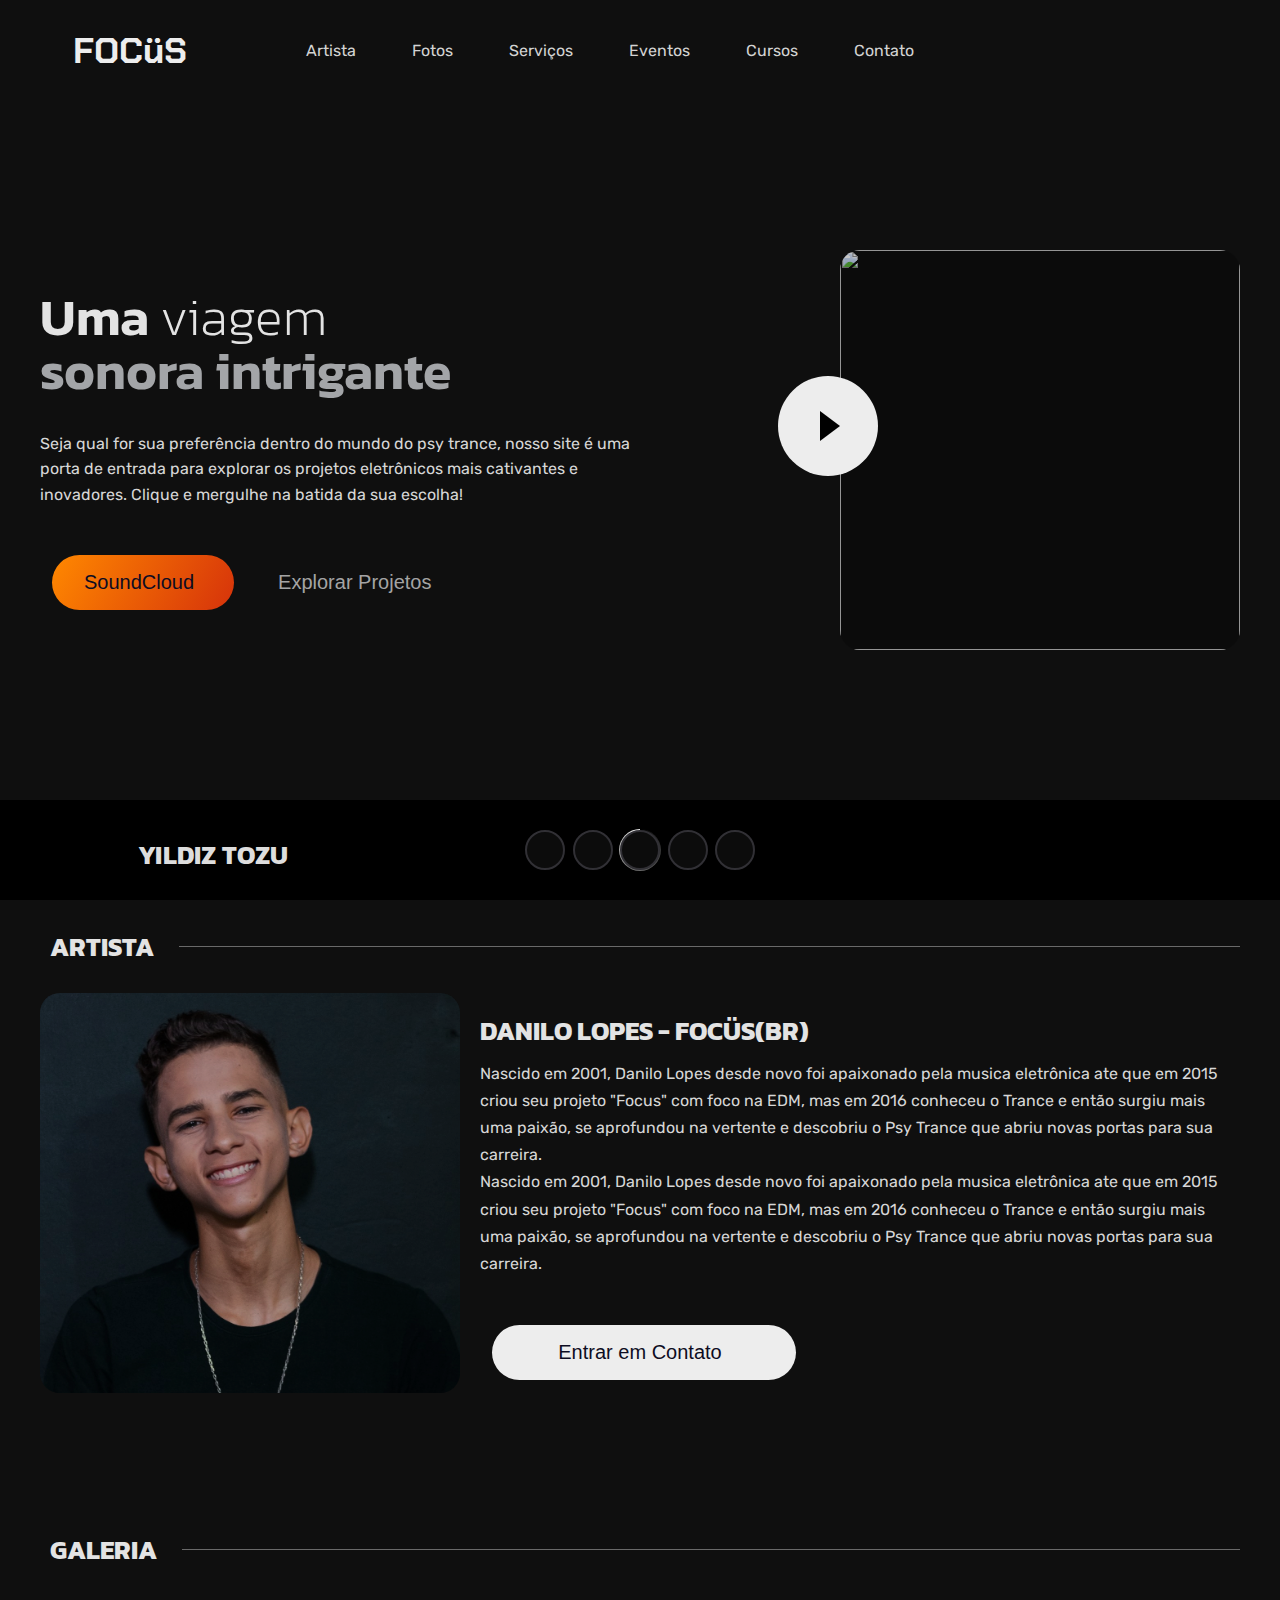
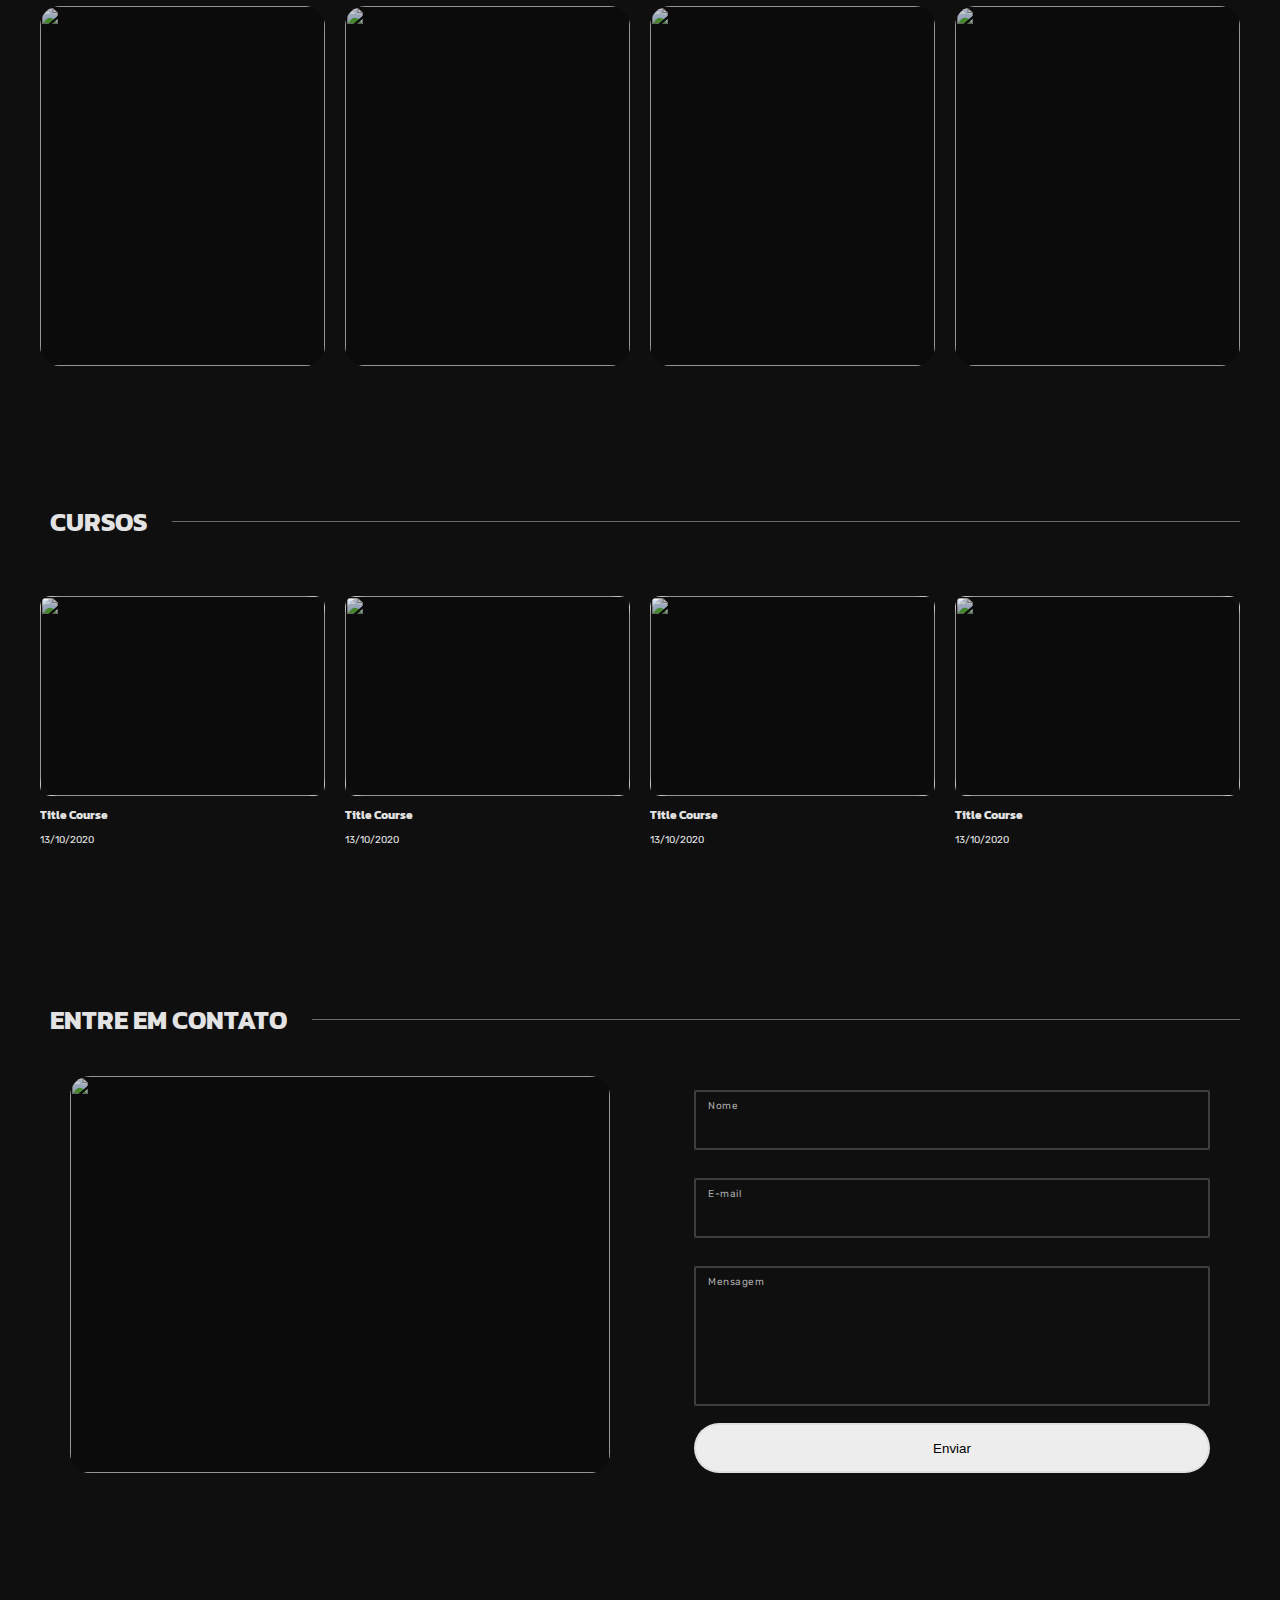
==== commit e8feadca: "logo alterada" ====
--- a/index.html
+++ b/index.html
@@ -4,6 +4,9 @@
 <head>
     <meta charset="UTF-8">
     <meta name="viewport" content="width=device-width, initial-scale=1.0">
+    <link rel="preconnect" href="https://fonts.googleapis.com">
+    <link rel="preconnect" href="https://fonts.gstatic.com" crossorigin>
+    <link href="https://fonts.googleapis.com/css2?family=Chakra+Petch:wght@300;400;500;600;700&display=swap" rel="stylesheet">
     <link rel="preconnect" href="https://fonts.googleapis.com">
     <link rel="preconnect" href="https://fonts.gstatic.com" crossorigin>
     <link href="https://fonts.googleapis.com/css2?family=Kanit:wght@300;400;600;700&family=Rubik:wght@300;400;500;700&display=swap" rel="stylesheet">
@@ -106,7 +109,7 @@
             <h2 class="title_section">Artista</h2>
             <div class="container-about">
                 <figure>
-                    <img src="./assets/img/client-6.jpg" width="200" height="200" alt="Foto do artista">
+                    <img src="./assets/img/client-6.jpg" alt="Foto do artista">
                 </figure>
                 <article>
                     <h2>Danilo Lopes - FOCüS(br)</h2>
--- a/assets/css/app.css
+++ b/assets/css/app.css
@@ -529,7 +529,7 @@
   font-size: 3.6rem;
   font-weight: 700;
   color: #ededed;
-  font-family: "Kanit", sans-serif;
+  font-family: 'Chakra Petch', sans-serif;
 }
 header .hero {
   width: 100%;
@@ -635,6 +635,50 @@
   }
 }
 
+@media screen and (max-width: 768px){
+  header .hero__inner {
+    width: 100%;
+  }
+  body > header > div > div.hero__inner > p{
+    width: 100%;
+  }
+  body > header > div > div.hero__inner > div{
+    align-items: center;
+    justify-content: center;
+  }
+  
+  body > header > div > div.container-video{
+    width: 100%;
+    height: 100px;
+    position: absolute;
+    right: 10%;
+    top: 110%;
+  }
+  #about > div{
+    flex-direction: column;
+  }
+  #about .container-about figure{
+    width: 55%!important;
+  }
+  #about .container-about article{
+    width: 100%!important;
+  }
+  #form .container-form{
+    flex-direction: column;
+  }
+  #form > div > div.form-image{
+    display: flex;
+    align-items: center;
+    justify-content: center;
+    width: 100%!important;
+  }
+  #form .container-form .form-content{
+    width: 97%!important;
+    
+  }
+ 
+}
+
 :root {
   --ctr-width: 800px;
   --ctr-offset: 6rem;
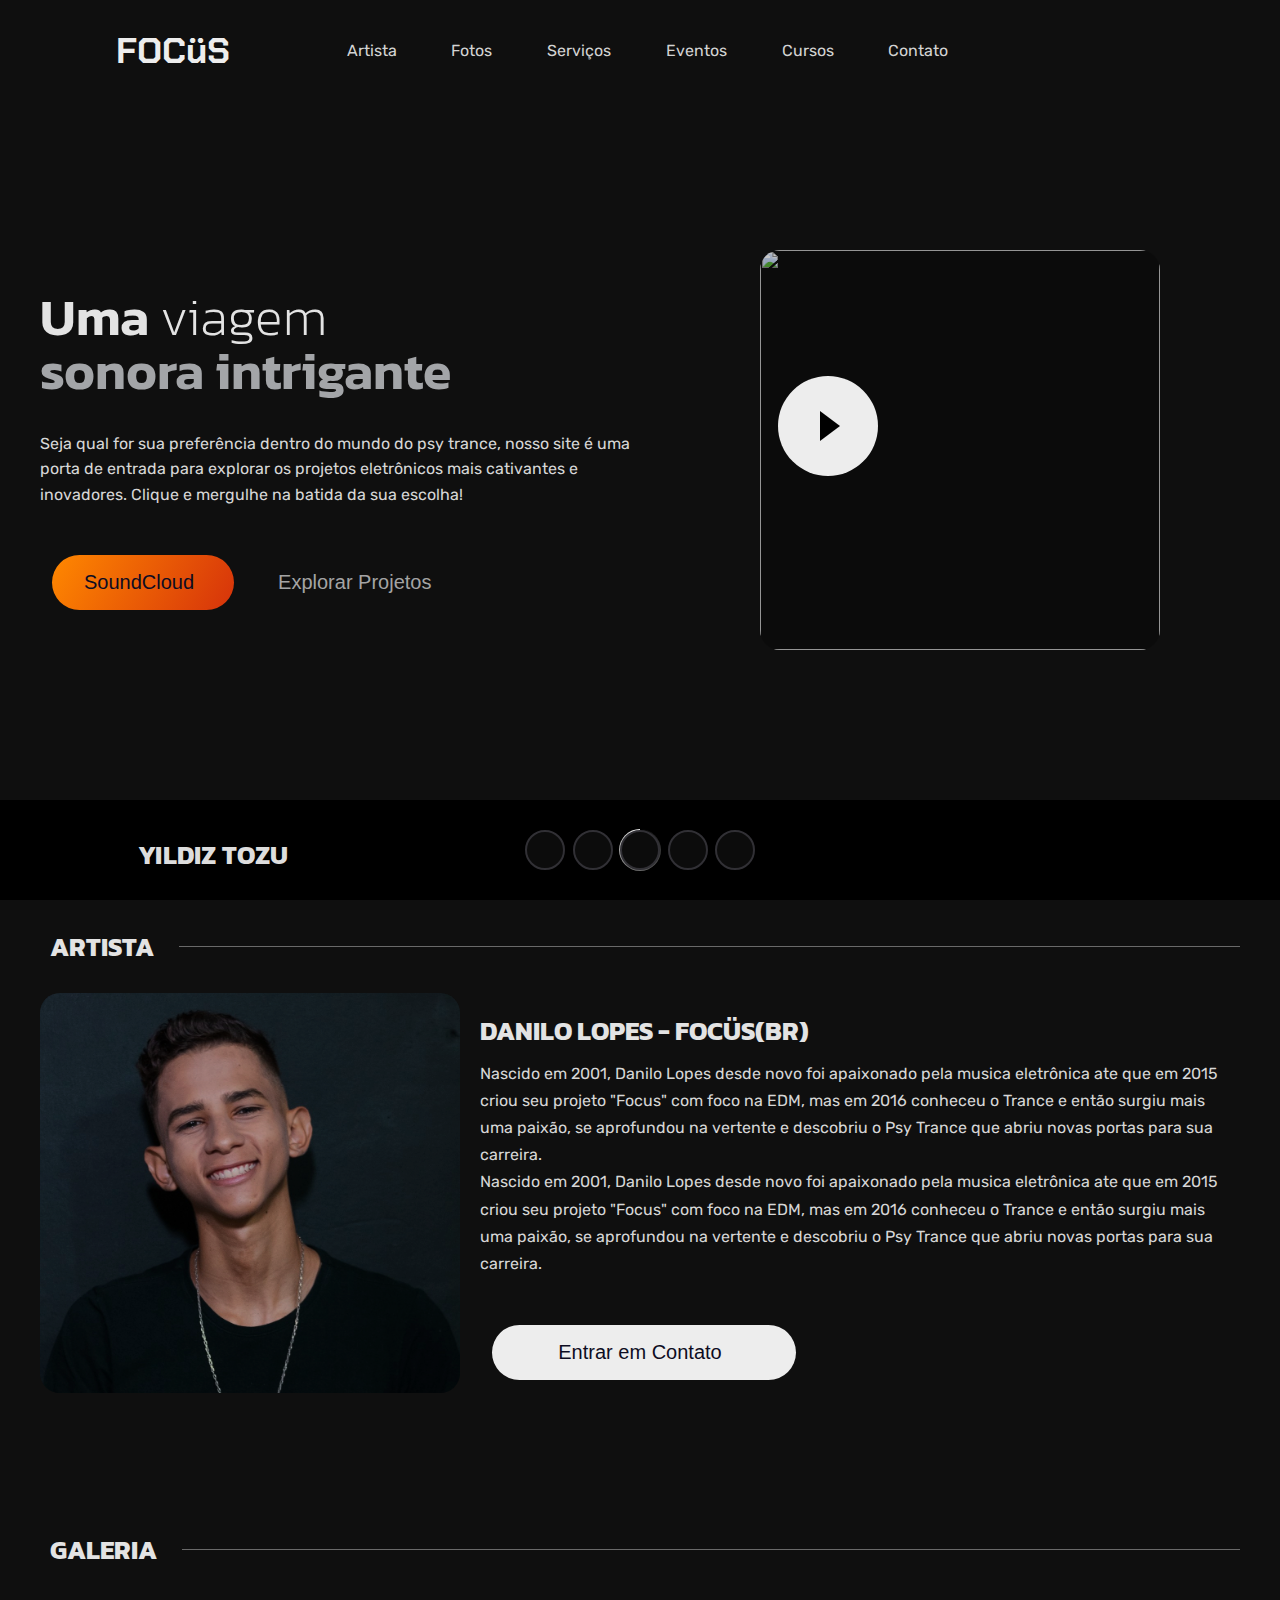
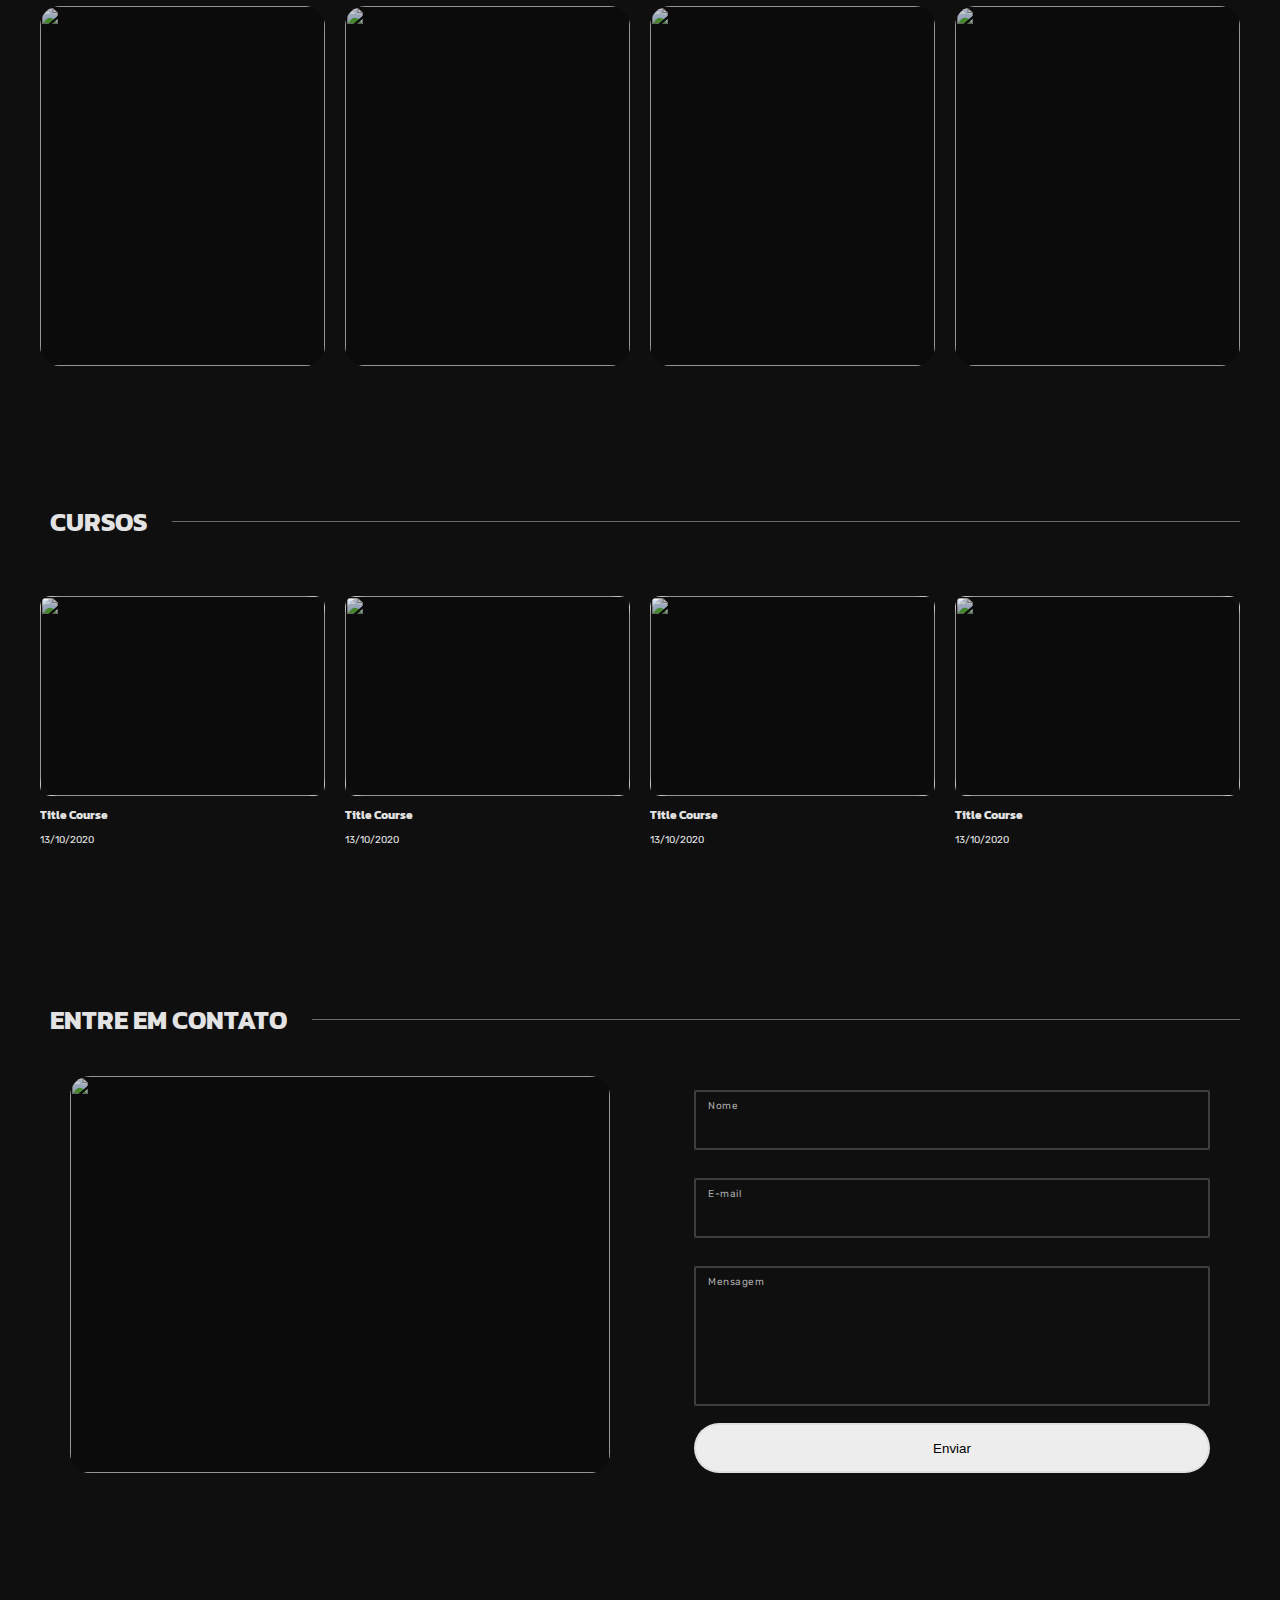
==== commit 0c97caa6: "player responsivo" ====
--- a/index.html
+++ b/index.html
@@ -29,7 +29,7 @@
         <div class="wave"></div> 
         <div class="wave"></div>
     </div> -->
-
+    
     <header>
         <nav class="menu">
             <div class="logo">FOCüS</div>
--- a/assets/css/app.css
+++ b/assets/css/app.css
@@ -331,6 +331,7 @@
   background-color: #0f0f0f;
   z-index: 100;
 }
+
 @media only screen and (min-width: 75em) {
   nav {
     width: 120rem;
@@ -422,6 +423,11 @@
 }
 
 /*Stying for small screens*/
+@media screen and (max-width: 1210px){
+ nav{
+  margin: none;
+ }
+}
 @media screen and (max-width: 800px) {
   nav {
     position: fixed;
@@ -520,16 +526,20 @@
   align-items: center;
   justify-content: center;
 }
+body > header > div > div.container-video{
+  width: 40%;
+}
 header .btn-call ion-icon {
   margin-left: 6px;
 }
 header .logo {
   text-align: center;
-  width: 15%;
+  width: 20%;
   font-size: 3.6rem;
   font-weight: 700;
   color: #ededed;
   font-family: 'Chakra Petch', sans-serif;
+  margin-left: 15px;
 }
 header .hero {
   width: 100%;
@@ -595,6 +605,48 @@
   background-color: transparent;
   color: #a4a4a4;
 }
+
+@media screen and (max-width: 585px){
+  body > div.music-body-wrapper > div > div.music-controls > div.left-bar-container{
+    width: 20%;
+  }
+  body > div.music-body-wrapper > div > div.music-controls > div.right-bar-container{
+    width: 25%;
+  }
+  body > div.music-body-wrapper > div > div.music-controls{
+    justify-content: space-around;
+  }
+  body > div.music-body-wrapper > div > div.music-controls > div.left-bar-container #title{
+    font-size: 15px;
+    text-align: center;
+  }
+  body > div.music-body-wrapper > div > div.music-controls > div.right-bar-container > div{
+   
+  }
+  body > div.music-body-wrapper > div > div.music-controls > div.container-controls{
+    width: 30%;
+  }
+}
+@media screen and (max-width: 495px){
+  body > header > div > div.container-video{
+    top: 100%!important;
+    
+  }
+}
+@media screen and (max-width: 425px){
+  body > header > div > div.container-video{
+    width: 55%!important;
+    
+  }
+  body > div.music-body-wrapper > div > div.music-controls > div.left-bar-container #title{
+    font-size: 10px;
+  }
+  body > div.music-body-wrapper > div > div.music-controls > div.left-bar-container{
+    width: 15%;
+  }
+  
+ 
+}
 @media screen and (max-width: 1040px) {
   header .hero {
     max-width: 900px;
@@ -649,7 +701,7 @@
   
   body > header > div > div.container-video{
     width: 100%;
-    height: 100px;
+    height: 150px;
     position: absolute;
     right: 10%;
     top: 110%;
@@ -1484,5 +1536,29 @@
   margin: 1rem;
   box-shadow: 0px 3px 6px rgba(0, 0, 0, 0.05), 0px 8px 15px rgba(0, 0, 0, 0.1), 0 0 0 1px rgba(255, 255, 255, 0.1);
 }
+@media screen and (max-width: 1200px){ 
+  nav .social-icons{
+    display: none;
+  }
+  nav .nav-links{
+    display: none;
+  }
+  .hamburger {
+    display: block;
+    position: absolute;
+    cursor: pointer;
+    right: 5%;
+    top: 50%;
+    transform: translate(-5%, -50%);
+    z-index: 2;
+    transition: all 0.7s ease;
+  }
+}
+@media screen and (max-width: 425px){
+  body > div.music-body-wrapper > div > div.music-controls{
+    flex-direction: column;
+  }
+}
+
 
 /*# sourceMappingURL=app.css.map */
